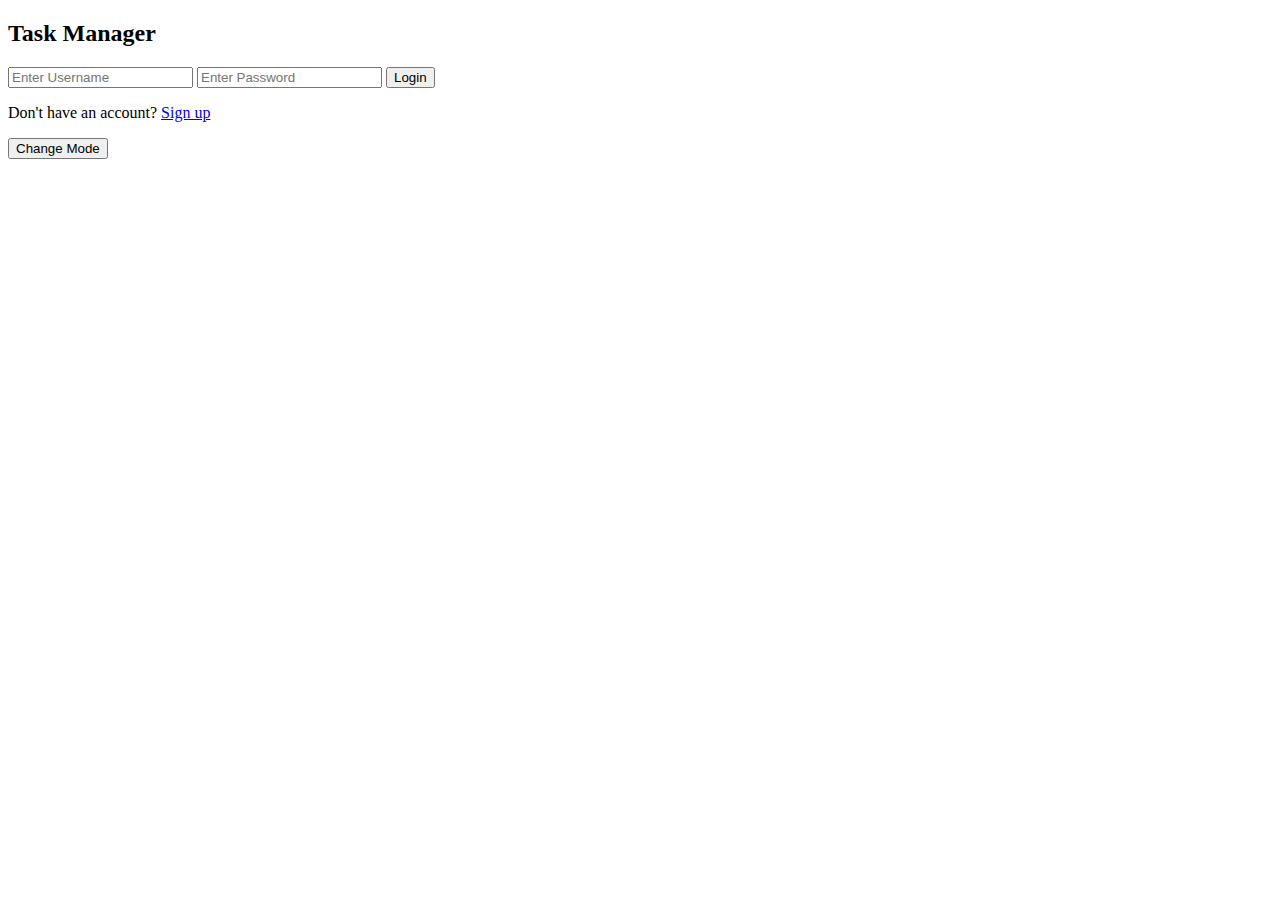
==== index.html @ 157f5db0 "Add files via upload" ====
<!DOCTYPE html>
<html lang="en">
<head>
    <meta charset="UTF-8">
    <meta name="viewport" content="width=device-width, initial-scale=1.0">
    <title>Task Manager - Login</title>
</head>
<body>
      <div class="login-container">
        <h2>Task Manager</h2>
            <from id="login-form">
                <input type="text" id="username" placeholder="Enter Username" required>
                <input type="password" id="password" placeholder="Enter Password" required>
                <button type="submit">Login</button>
                <p>Don't have an account? <a href="#" id="signup-link">Sign up</a></p>
            </from>
            <form id="signup-form" style="display:none;">
                <input type="text" id="new-username" placeholder="Create Username" required>
                <input type="password" id="new-password" placeholder="Create Password" required>
                <button type="submit">Sign Up</button>
                <p>Already have an account? <a href="#" id="login-link">Login</a></p>
            </form>
            </div>
            <div>
                 <button id="myid">Change Mode</button>
           </div>
          <script sr="script.js"></script>
</body>
</html>
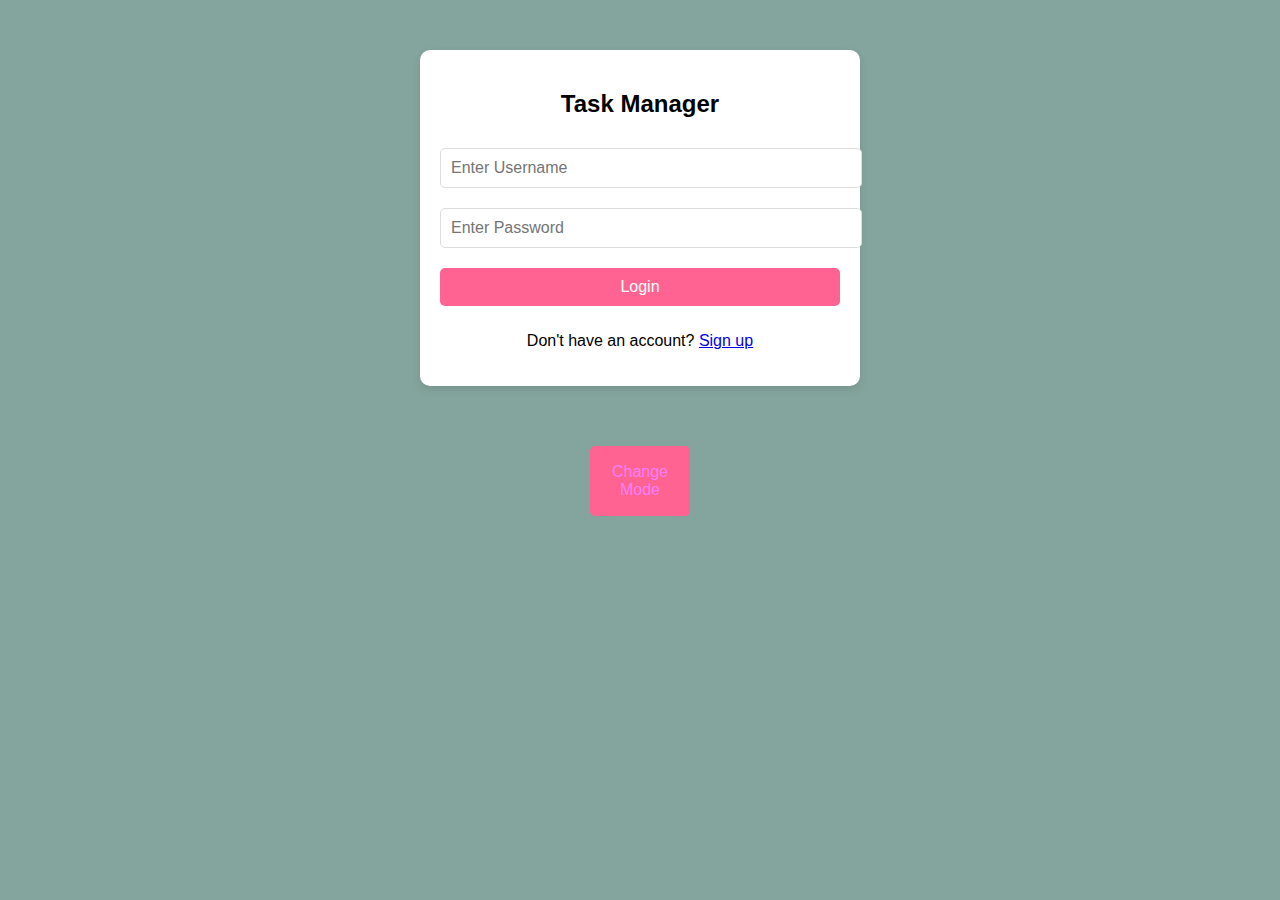
==== commit 84ab3e28: "Update index.html" ====
--- a/index.html
+++ b/index.html
@@ -4,6 +4,7 @@
     <meta charset="UTF-8">
     <meta name="viewport" content="width=device-width, initial-scale=1.0">
     <title>Task Manager - Login</title>
+    <link rel="stylesheet" href="styles.css">
 </head>
 <body>
       <div class="login-container">
@@ -26,4 +27,4 @@
            </div>
           <script sr="script.js"></script>
 </body>
-</html>+</html>
--- a/styles.css
+++ b/styles.css
@@ -0,0 +1,93 @@
+body {
+    font-family: 'Arial', sans-serif;
+    text-align: center;
+    background: #84a59d;
+    margin: 0;
+    padding: 0;
+}
+.login-container, .dashboard-container {
+    max-width: 400px;
+    margin: 50px auto;
+    background: white;
+    padding: 20px;
+    border-radius: 10px;
+    box-shadow: 0px 4px 10px rgba(0, 0, 0, 0.1);
+}
+input, button {
+    width: 100%;
+    padding: 10px;
+    margin: 10px 0;
+    border: 1px solid #ddd;
+    border-radius: 5px;
+    font-size: 16px;
+}
+button {
+    background:#ff6392;
+    color: white;
+    border: none;
+    cursor: pointer;
+}
+
+button:hover {
+    background: #ff6392;
+}
+#task-list {
+    list-style: none;
+    padding: 0;
+}
+
+#task-list li {
+    background: white;
+    padding: 12px;
+    margin: 5px;
+    border-radius: 5px;
+    display: flex;
+    justify-content: space-between;
+    box-shadow: 0px 2px 5px rgba(0, 0, 0, 0.1);
+}
+#calendar {
+    max-width: 500px;
+    margin: 20px auto;
+    background: white;
+    padding: 20px;
+    border-radius: 10px;
+    box-shadow: 0px 4px 10px rgba(0, 0, 0, 0.1);
+}
+
+h3 {
+    background: lavender;
+    color: white;
+    padding: 5px;
+    border-radius: 5px;
+}
+
+ul {
+    list-style: none;
+    padding: 0;
+}
+
+ul li {
+    background: #f8f9fa;
+    padding: 8px;
+    margin: 5px;
+    border-radius: 5px;
+}
+.dark{
+   background-color: black;  
+   
+}
+.light{
+    background-color: white;
+    color: black;
+}
+#myid{
+    height: 70px;
+    width: 100px;
+    color: rgb(255, 127, 249);
+}
+#bug{
+    height: 500px;
+    width: 1000px;
+    color: black;
+    background-color:#ff6392;
+}
